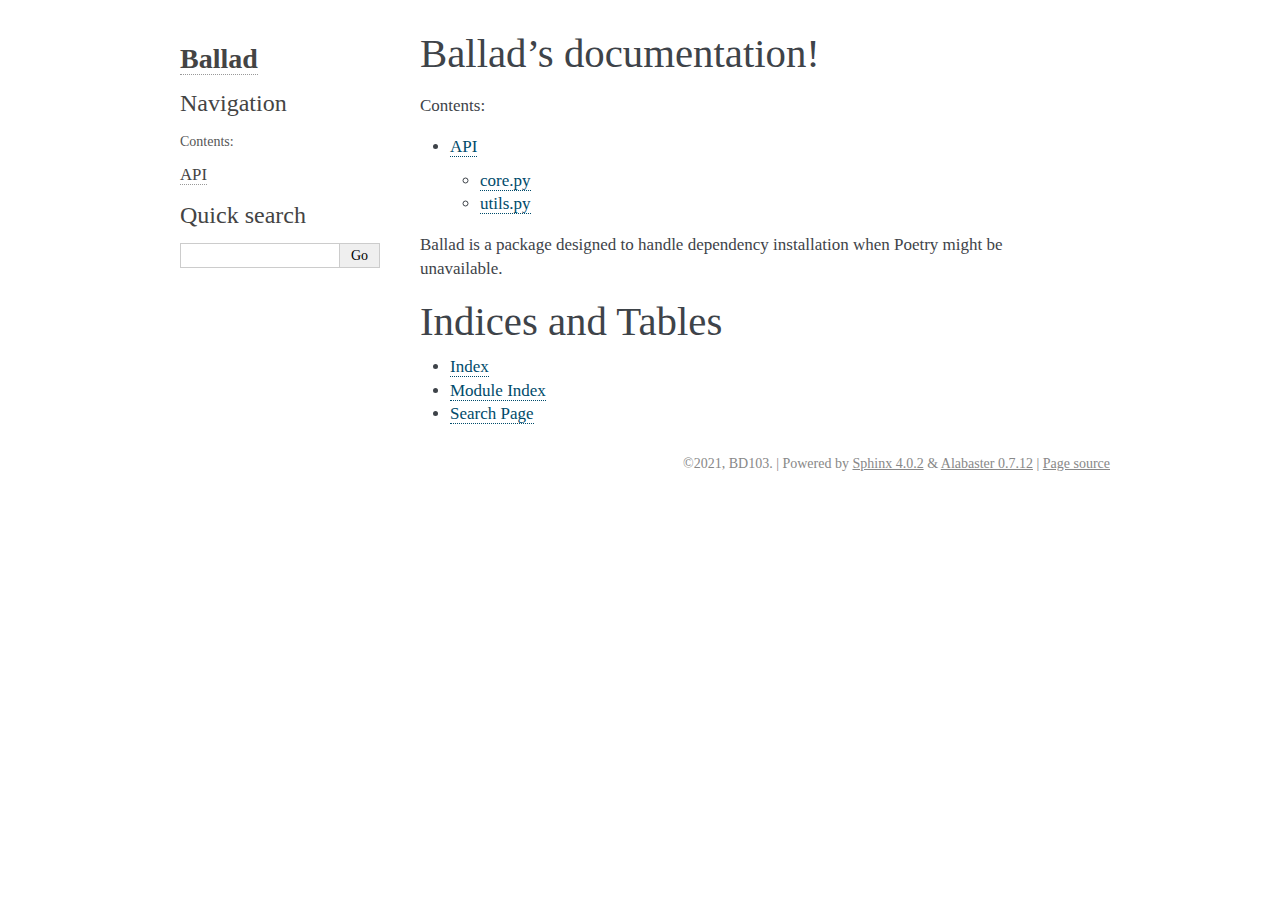
==== docs/index.html @ 0f52b88f "docs: add sphinx documentation" ====
<!DOCTYPE html>

<html>
  <head>
    <meta charset="utf-8" />
    <meta name="viewport" content="width=device-width, initial-scale=1.0" /><meta name="generator" content="Docutils 0.17.1: http://docutils.sourceforge.net/" />

    <title>Ballad’s documentation! &#8212; Ballad 2.0.0 documentation</title>
    <link rel="stylesheet" type="text/css" href="_static/pygments.css" />
    <link rel="stylesheet" type="text/css" href="_static/alabaster.css" />
    <script data-url_root="./" id="documentation_options" src="_static/documentation_options.js"></script>
    <script src="_static/jquery.js"></script>
    <script src="_static/underscore.js"></script>
    <script src="_static/doctools.js"></script>
    <link rel="canonical" href="https://bd103.thedev.id/Ballad/index.html" />
    <link rel="index" title="Index" href="genindex.html" />
    <link rel="search" title="Search" href="search.html" />
    <link rel="next" title="API" href="api.html" />
   
  <link rel="stylesheet" href="_static/custom.css" type="text/css" />
  
  
  <meta name="viewport" content="width=device-width, initial-scale=0.9, maximum-scale=0.9" />

  </head><body>
  

    <div class="document">
      <div class="documentwrapper">
        <div class="bodywrapper">
          

          <div class="body" role="main">
            
  <section id="ballad-s-documentation">
<h1>Ballad’s documentation!<a class="headerlink" href="#ballad-s-documentation" title="Permalink to this headline">#</a></h1>
<div class="toctree-wrapper compound">
<p class="caption"><span class="caption-text">Contents:</span></p>
<ul>
<li class="toctree-l1"><a class="reference internal" href="api.html">API</a><ul>
<li class="toctree-l2"><a class="reference internal" href="api.html#core-py">core.py</a></li>
<li class="toctree-l2"><a class="reference internal" href="api.html#utils-py">utils.py</a></li>
</ul>
</li>
</ul>
</div>
<p>Ballad is a package designed to handle dependency installation when Poetry might be unavailable.</p>
</section>
<section id="indices-and-tables">
<h1>Indices and Tables<a class="headerlink" href="#indices-and-tables" title="Permalink to this headline">#</a></h1>
<ul class="simple">
<li><p><a class="reference internal" href="genindex.html"><span class="std std-ref">Index</span></a></p></li>
<li><p><a class="reference internal" href="py-modindex.html"><span class="std std-ref">Module Index</span></a></p></li>
<li><p><a class="reference internal" href="search.html"><span class="std std-ref">Search Page</span></a></p></li>
</ul>
</section>


          </div>
          
        </div>
      </div>
      <div class="sphinxsidebar" role="navigation" aria-label="main navigation">
        <div class="sphinxsidebarwrapper">
<h1 class="logo"><a href="#">Ballad</a></h1>








<h3>Navigation</h3>
<p class="caption"><span class="caption-text">Contents:</span></p>
<ul>
<li class="toctree-l1"><a class="reference internal" href="api.html">API</a></li>
</ul>

<div class="relations">
<h3>Related Topics</h3>
<ul>
  <li><a href="#">Documentation overview</a><ul>
      <li>Next: <a href="api.html" title="next chapter">API</a></li>
  </ul></li>
</ul>
</div>
<div id="searchbox" style="display: none" role="search">
  <h3 id="searchlabel">Quick search</h3>
    <div class="searchformwrapper">
    <form class="search" action="search.html" method="get">
      <input type="text" name="q" aria-labelledby="searchlabel" />
      <input type="submit" value="Go" />
    </form>
    </div>
</div>
<script>$('#searchbox').show(0);</script>








        </div>
      </div>
      <div class="clearer"></div>
    </div>
    <div class="footer">
      &copy;2021, BD103.
      
      |
      Powered by <a href="http://sphinx-doc.org/">Sphinx 4.0.2</a>
      &amp; <a href="https://github.com/bitprophet/alabaster">Alabaster 0.7.12</a>
      
      |
      <a href="_sources/index.rst.txt"
          rel="nofollow">Page source</a>
    </div>

    

    
  </body>
</html>
---- docs/_static/pygments.css ----
pre { line-height: 125%; }
td.linenos .normal { color: inherit; background-color: transparent; padding-left: 5px; padding-right: 5px; }
span.linenos { color: inherit; background-color: transparent; padding-left: 5px; padding-right: 5px; }
td.linenos .special { color: #000000; background-color: #ffffc0; padding-left: 5px; padding-right: 5px; }
span.linenos.special { color: #000000; background-color: #ffffc0; padding-left: 5px; padding-right: 5px; }
.highlight .hll { background-color: #ffffcc }
.highlight { background: #f8f8f8; }
.highlight .c { color: #8f5902; font-style: italic } /* Comment */
.highlight .err { color: #a40000; border: 1px solid #ef2929 } /* Error */
.highlight .g { color: #000000 } /* Generic */
.highlight .k { color: #004461; font-weight: bold } /* Keyword */
.highlight .l { color: #000000 } /* Literal */
.highlight .n { color: #000000 } /* Name */
.highlight .o { color: #582800 } /* Operator */
.highlight .x { color: #000000 } /* Other */
.highlight .p { color: #000000; font-weight: bold } /* Punctuation */
.highlight .ch { color: #8f5902; font-style: italic } /* Comment.Hashbang */
.highlight .cm { color: #8f5902; font-style: italic } /* Comment.Multiline */
.highlight .cp { color: #8f5902 } /* Comment.Preproc */
.highlight .cpf { color: #8f5902; font-style: italic } /* Comment.PreprocFile */
.highlight .c1 { color: #8f5902; font-style: italic } /* Comment.Single */
.highlight .cs { color: #8f5902; font-style: italic } /* Comment.Special */
.highlight .gd { color: #a40000 } /* Generic.Deleted */
.highlight .ge { color: #000000; font-style: italic } /* Generic.Emph */
.highlight .gr { color: #ef2929 } /* Generic.Error */
.highlight .gh { color: #000080; font-weight: bold } /* Generic.Heading */
.highlight .gi { color: #00A000 } /* Generic.Inserted */
.highlight .go { color: #888888 } /* Generic.Output */
.highlight .gp { color: #745334 } /* Generic.Prompt */
.highlight .gs { color: #000000; font-weight: bold } /* Generic.Strong */
.highlight .gu { color: #800080; font-weight: bold } /* Generic.Subheading */
.highlight .gt { color: #a40000; font-weight: bold } /* Generic.Traceback */
.highlight .kc { color: #004461; font-weight: bold } /* Keyword.Constant */
.highlight .kd { color: #004461; font-weight: bold } /* Keyword.Declaration */
.highlight .kn { color: #004461; font-weight: bold } /* Keyword.Namespace */
.highlight .kp { color: #004461; font-weight: bold } /* Keyword.Pseudo */
.highlight .kr { color: #004461; font-weight: bold } /* Keyword.Reserved */
.highlight .kt { color: #004461; font-weight: bold } /* Keyword.Type */
.highlight .ld { color: #000000 } /* Literal.Date */
.highlight .m { color: #990000 } /* Literal.Number */
.highlight .s { color: #4e9a06 } /* Literal.String */
.highlight .na { color: #c4a000 } /* Name.Attribute */
.highlight .nb { color: #004461 } /* Name.Builtin */
.highlight .nc { color: #000000 } /* Name.Class */
.highlight .no { color: #000000 } /* Name.Constant */
.highlight .nd { color: #888888 } /* Name.Decorator */
.highlight .ni { color: #ce5c00 } /* Name.Entity */
.highlight .ne { color: #cc0000; font-weight: bold } /* Name.Exception */
.highlight .nf { color: #000000 } /* Name.Function */
.highlight .nl { color: #f57900 } /* Name.Label */
.highlight .nn { color: #000000 } /* Name.Namespace */
.highlight .nx { color: #000000 } /* Name.Other */
.highlight .py { color: #000000 } /* Name.Property */
.highlight .nt { color: #004461; font-weight: bold } /* Name.Tag */
.highlight .nv { color: #000000 } /* Name.Variable */
.highlight .ow { color: #004461; font-weight: bold } /* Operator.Word */
.highlight .w { color: #f8f8f8; text-decoration: underline } /* Text.Whitespace */
.highlight .mb { color: #990000 } /* Literal.Number.Bin */
.highlight .mf { color: #990000 } /* Literal.Number.Float */
.highlight .mh { color: #990000 } /* Literal.Number.Hex */
.highlight .mi { color: #990000 } /* Literal.Number.Integer */
.highlight .mo { color: #990000 } /* Literal.Number.Oct */
.highlight .sa { color: #4e9a06 } /* Literal.String.Affix */
.highlight .sb { color: #4e9a06 } /* Literal.String.Backtick */
.highlight .sc { color: #4e9a06 } /* Literal.String.Char */
.highlight .dl { color: #4e9a06 } /* Literal.String.Delimiter */
.highlight .sd { color: #8f5902; font-style: italic } /* Literal.String.Doc */
.highlight .s2 { color: #4e9a06 } /* Literal.String.Double */
.highlight .se { color: #4e9a06 } /* Literal.String.Escape */
.highlight .sh { color: #4e9a06 } /* Literal.String.Heredoc */
.highlight .si { color: #4e9a06 } /* Literal.String.Interpol */
.highlight .sx { color: #4e9a06 } /* Literal.String.Other */
.highlight .sr { color: #4e9a06 } /* Literal.String.Regex */
.highlight .s1 { color: #4e9a06 } /* Literal.String.Single */
.highlight .ss { color: #4e9a06 } /* Literal.String.Symbol */
.highlight .bp { color: #3465a4 } /* Name.Builtin.Pseudo */
.highlight .fm { color: #000000 } /* Name.Function.Magic */
.highlight .vc { color: #000000 } /* Name.Variable.Class */
.highlight .vg { color: #000000 } /* Name.Variable.Global */
.highlight .vi { color: #000000 } /* Name.Variable.Instance */
.highlight .vm { color: #000000 } /* Name.Variable.Magic */
.highlight .il { color: #990000 } /* Literal.Number.Integer.Long */
---- docs/_static/alabaster.css ----
@import url("basic.css");

/* -- page layout ----------------------------------------------------------- */

body {
    font-family: Georgia, serif;
    font-size: 17px;
    background-color: #fff;
    color: #000;
    margin: 0;
    padding: 0;
}


div.document {
    width: 940px;
    margin: 30px auto 0 auto;
}

div.documentwrapper {
    float: left;
    width: 100%;
}

div.bodywrapper {
    margin: 0 0 0 220px;
}

div.sphinxsidebar {
    width: 220px;
    font-size: 14px;
    line-height: 1.5;
}

hr {
    border: 1px solid #B1B4B6;
}

div.body {
    background-color: #fff;
    color: #3E4349;
    padding: 0 30px 0 30px;
}

div.body > .section {
    text-align: left;
}

div.footer {
    width: 940px;
    margin: 20px auto 30px auto;
    font-size: 14px;
    color: #888;
    text-align: right;
}

div.footer a {
    color: #888;
}

p.caption {
    font-family: inherit;
    font-size: inherit;
}


div.relations {
    display: none;
}


div.sphinxsidebar a {
    color: #444;
    text-decoration: none;
    border-bottom: 1px dotted #999;
}

div.sphinxsidebar a:hover {
    border-bottom: 1px solid #999;
}

div.sphinxsidebarwrapper {
    padding: 18px 10px;
}

div.sphinxsidebarwrapper p.logo {
    padding: 0;
    margin: -10px 0 0 0px;
    text-align: center;
}

div.sphinxsidebarwrapper h1.logo {
    margin-top: -10px;
    text-align: center;
    margin-bottom: 5px;
    text-align: left;
}

div.sphinxsidebarwrapper h1.logo-name {
    margin-top: 0px;
}

div.sphinxsidebarwrapper p.blurb {
    margin-top: 0;
    font-style: normal;
}

div.sphinxsidebar h3,
div.sphinxsidebar h4 {
    font-family: Georgia, serif;
    color: #444;
    font-size: 24px;
    font-weight: normal;
    margin: 0 0 5px 0;
    padding: 0;
}

div.sphinxsidebar h4 {
    font-size: 20px;
}

div.sphinxsidebar h3 a {
    color: #444;
}

div.sphinxsidebar p.logo a,
div.sphinxsidebar h3 a,
div.sphinxsidebar p.logo a:hover,
div.sphinxsidebar h3 a:hover {
    border: none;
}

div.sphinxsidebar p {
    color: #555;
    margin: 10px 0;
}

div.sphinxsidebar ul {
    margin: 10px 0;
    padding: 0;
    color: #000;
}

div.sphinxsidebar ul li.toctree-l1 > a {
    font-size: 120%;
}

div.sphinxsidebar ul li.toctree-l2 > a {
    font-size: 110%;
}

div.sphinxsidebar input {
    border: 1px solid #CCC;
    font-family: Georgia, serif;
    font-size: 1em;
}

div.sphinxsidebar hr {
    border: none;
    height: 1px;
    color: #AAA;
    background: #AAA;

    text-align: left;
    margin-left: 0;
    width: 50%;
}

div.sphinxsidebar .badge {
    border-bottom: none;
}

div.sphinxsidebar .badge:hover {
    border-bottom: none;
}

/* To address an issue with donation coming after search */
div.sphinxsidebar h3.donation {
    margin-top: 10px;
}

/* -- body styles ----------------------------------------------------------- */

a {
    color: #004B6B;
    text-decoration: underline;
}

a:hover {
    color: #6D4100;
    text-decoration: underline;
}

div.body h1,
div.body h2,
div.body h3,
div.body h4,
div.body h5,
div.body h6 {
    font-family: Georgia, serif;
    font-weight: normal;
    margin: 30px 0px 10px 0px;
    padding: 0;
}

div.body h1 { margin-top: 0; padding-top: 0; font-size: 240%; }
div.body h2 { font-size: 180%; }
div.body h3 { font-size: 150%; }
div.body h4 { font-size: 130%; }
div.body h5 { font-size: 100%; }
div.body h6 { font-size: 100%; }

a.headerlink {
    color: #DDD;
    padding: 0 4px;
    text-decoration: none;
}

a.headerlink:hover {
    color: #444;
    background: #EAEAEA;
}

div.body p, div.body dd, div.body li {
    line-height: 1.4em;
}

div.admonition {
    margin: 20px 0px;
    padding: 10px 30px;
    background-color: #EEE;
    border: 1px solid #CCC;
}

div.admonition tt.xref, div.admonition code.xref, div.admonition a tt {
    background-color: #FBFBFB;
    border-bottom: 1px solid #fafafa;
}

div.admonition p.admonition-title {
    font-family: Georgia, serif;
    font-weight: normal;
    font-size: 24px;
    margin: 0 0 10px 0;
    padding: 0;
    line-height: 1;
}

div.admonition p.last {
    margin-bottom: 0;
}

div.highlight {
    background-color: #fff;
}

dt:target, .highlight {
    background: #FAF3E8;
}

div.warning {
    background-color: #FCC;
    border: 1px solid #FAA;
}

div.danger {
    background-color: #FCC;
    border: 1px solid #FAA;
    -moz-box-shadow: 2px 2px 4px #D52C2C;
    -webkit-box-shadow: 2px 2px 4px #D52C2C;
    box-shadow: 2px 2px 4px #D52C2C;
}

div.error {
    background-color: #FCC;
    border: 1px solid #FAA;
    -moz-box-shadow: 2px 2px 4px #D52C2C;
    -webkit-box-shadow: 2px 2px 4px #D52C2C;
    box-shadow: 2px 2px 4px #D52C2C;
}

div.caution {
    background-color: #FCC;
    border: 1px solid #FAA;
}

div.attention {
    background-color: #FCC;
    border: 1px solid #FAA;
}

div.important {
    background-color: #EEE;
    border: 1px solid #CCC;
}

div.note {
    background-color: #EEE;
    border: 1px solid #CCC;
}

div.tip {
    background-color: #EEE;
    border: 1px solid #CCC;
}

div.hint {
    background-color: #EEE;
    border: 1px solid #CCC;
}

div.seealso {
    background-color: #EEE;
    border: 1px solid #CCC;
}

div.topic {
    background-color: #EEE;
}

p.admonition-title {
    display: inline;
}

p.admonition-title:after {
    content: ":";
}

pre, tt, code {
    font-family: 'Consolas', 'Menlo', 'DejaVu Sans Mono', 'Bitstream Vera Sans Mono', monospace;
    font-size: 0.9em;
}

.hll {
    background-color: #FFC;
    margin: 0 -12px;
    padding: 0 12px;
    display: block;
}

img.screenshot {
}

tt.descname, tt.descclassname, code.descname, code.descclassname {
    font-size: 0.95em;
}

tt.descname, code.descname {
    padding-right: 0.08em;
}

img.screenshot {
    -moz-box-shadow: 2px 2px 4px #EEE;
    -webkit-box-shadow: 2px 2px 4px #EEE;
    box-shadow: 2px 2px 4px #EEE;
}

table.docutils {
    border: 1px solid #888;
    -moz-box-shadow: 2px 2px 4px #EEE;
    -webkit-box-shadow: 2px 2px 4px #EEE;
    box-shadow: 2px 2px 4px #EEE;
}

table.docutils td, table.docutils th {
    border: 1px solid #888;
    padding: 0.25em 0.7em;
}

table.field-list, table.footnote {
    border: none;
    -moz-box-shadow: none;
    -webkit-box-shadow: none;
    box-shadow: none;
}

table.footnote {
    margin: 15px 0;
    width: 100%;
    border: 1px solid #EEE;
    background: #FDFDFD;
    font-size: 0.9em;
}

table.footnote + table.footnote {
    margin-top: -15px;
    border-top: none;
}

table.field-list th {
    padding: 0 0.8em 0 0;
}

table.field-list td {
    padding: 0;
}

table.field-list p {
    margin-bottom: 0.8em;
}

/* Cloned from
 * https://github.com/sphinx-doc/sphinx/commit/ef60dbfce09286b20b7385333d63a60321784e68
 */
.field-name {
    -moz-hyphens: manual;
    -ms-hyphens: manual;
    -webkit-hyphens: manual;
    hyphens: manual;
}

table.footnote td.label {
    width: .1px;
    padding: 0.3em 0 0.3em 0.5em;
}

table.footnote td {
    padding: 0.3em 0.5em;
}

dl {
    margin: 0;
    padding: 0;
}

dl dd {
    margin-left: 30px;
}

blockquote {
    margin: 0 0 0 30px;
    padding: 0;
}

ul, ol {
    /* Matches the 30px from the narrow-screen "li > ul" selector below */
    margin: 10px 0 10px 30px;
    padding: 0;
}

pre {
    background: #EEE;
    padding: 7px 30px;
    margin: 15px 0px;
    line-height: 1.3em;
}

div.viewcode-block:target {
    background: #ffd;
}

dl pre, blockquote pre, li pre {
    margin-left: 0;
    padding-left: 30px;
}

tt, code {
    background-color: #ecf0f3;
    color: #222;
    /* padding: 1px 2px; */
}

tt.xref, code.xref, a tt {
    background-color: #FBFBFB;
    border-bottom: 1px solid #fff;
}

a.reference {
    text-decoration: none;
    border-bottom: 1px dotted #004B6B;
}

/* Don't put an underline on images */
a.image-reference, a.image-reference:hover {
    border-bottom: none;
}

a.reference:hover {
    border-bottom: 1px solid #6D4100;
}

a.footnote-reference {
    text-decoration: none;
    font-size: 0.7em;
    vertical-align: top;
    border-bottom: 1px dotted #004B6B;
}

a.footnote-reference:hover {
    border-bottom: 1px solid #6D4100;
}

a:hover tt, a:hover code {
    background: #EEE;
}


@media screen and (max-width: 870px) {

    div.sphinxsidebar {
    	display: none;
    }

    div.document {
       width: 100%;

    }

    div.documentwrapper {
    	margin-left: 0;
    	margin-top: 0;
    	margin-right: 0;
    	margin-bottom: 0;
    }

    div.bodywrapper {
    	margin-top: 0;
    	margin-right: 0;
    	margin-bottom: 0;
    	margin-left: 0;
    }

    ul {
    	margin-left: 0;
    }

	li > ul {
        /* Matches the 30px from the "ul, ol" selector above */
		margin-left: 30px;
	}

    .document {
    	width: auto;
    }

    .footer {
    	width: auto;
    }

    .bodywrapper {
    	margin: 0;
    }

    .footer {
    	width: auto;
    }

    .github {
        display: none;
    }



}



@media screen and (max-width: 875px) {

    body {
        margin: 0;
        padding: 20px 30px;
    }

    div.documentwrapper {
        float: none;
        background: #fff;
    }

    div.sphinxsidebar {
        display: block;
        float: none;
        width: 102.5%;
        margin: 50px -30px -20px -30px;
        padding: 10px 20px;
        background: #333;
        color: #FFF;
    }

    div.sphinxsidebar h3, div.sphinxsidebar h4, div.sphinxsidebar p,
    div.sphinxsidebar h3 a {
        color: #fff;
    }

    div.sphinxsidebar a {
        color: #AAA;
    }

    div.sphinxsidebar p.logo {
        display: none;
    }

    div.document {
        width: 100%;
        margin: 0;
    }

    div.footer {
        display: none;
    }

    div.bodywrapper {
        margin: 0;
    }

    div.body {
        min-height: 0;
        padding: 0;
    }

    .rtd_doc_footer {
        display: none;
    }

    .document {
        width: auto;
    }

    .footer {
        width: auto;
    }

    .footer {
        width: auto;
    }

    .github {
        display: none;
    }
}


/* misc. */

.revsys-inline {
    display: none!important;
}

/* Make nested-list/multi-paragraph items look better in Releases changelog
 * pages. Without this, docutils' magical list fuckery causes inconsistent
 * formatting between different release sub-lists.
 */
div#changelog > div.section > ul > li > p:only-child {
    margin-bottom: 0;
}

/* Hide fugly table cell borders in ..bibliography:: directive output */
table.docutils.citation, table.docutils.citation td, table.docutils.citation th {
  border: none;
  /* Below needed in some edge cases; if not applied, bottom shadows appear */
  -moz-box-shadow: none;
  -webkit-box-shadow: none;
  box-shadow: none;
}


/* relbar */

.related {
    line-height: 30px;
    width: 100%;
    font-size: 0.9rem;
}

.related.top {
    border-bottom: 1px solid #EEE;
    margin-bottom: 20px;
}

.related.bottom {
    border-top: 1px solid #EEE;
}

.related ul {
    padding: 0;
    margin: 0;
    list-style: none;
}

.related li {
    display: inline;
}

nav#rellinks {
    float: right;
}

nav#rellinks li+li:before {
    content: "|";
}

nav#breadcrumbs li+li:before {
    content: "\00BB";
}

/* Hide certain items when printing */
@media print {
    div.related {
        display: none;
    }
}
---- docs/_static/custom.css ----
/* This file intentionally left blank. */
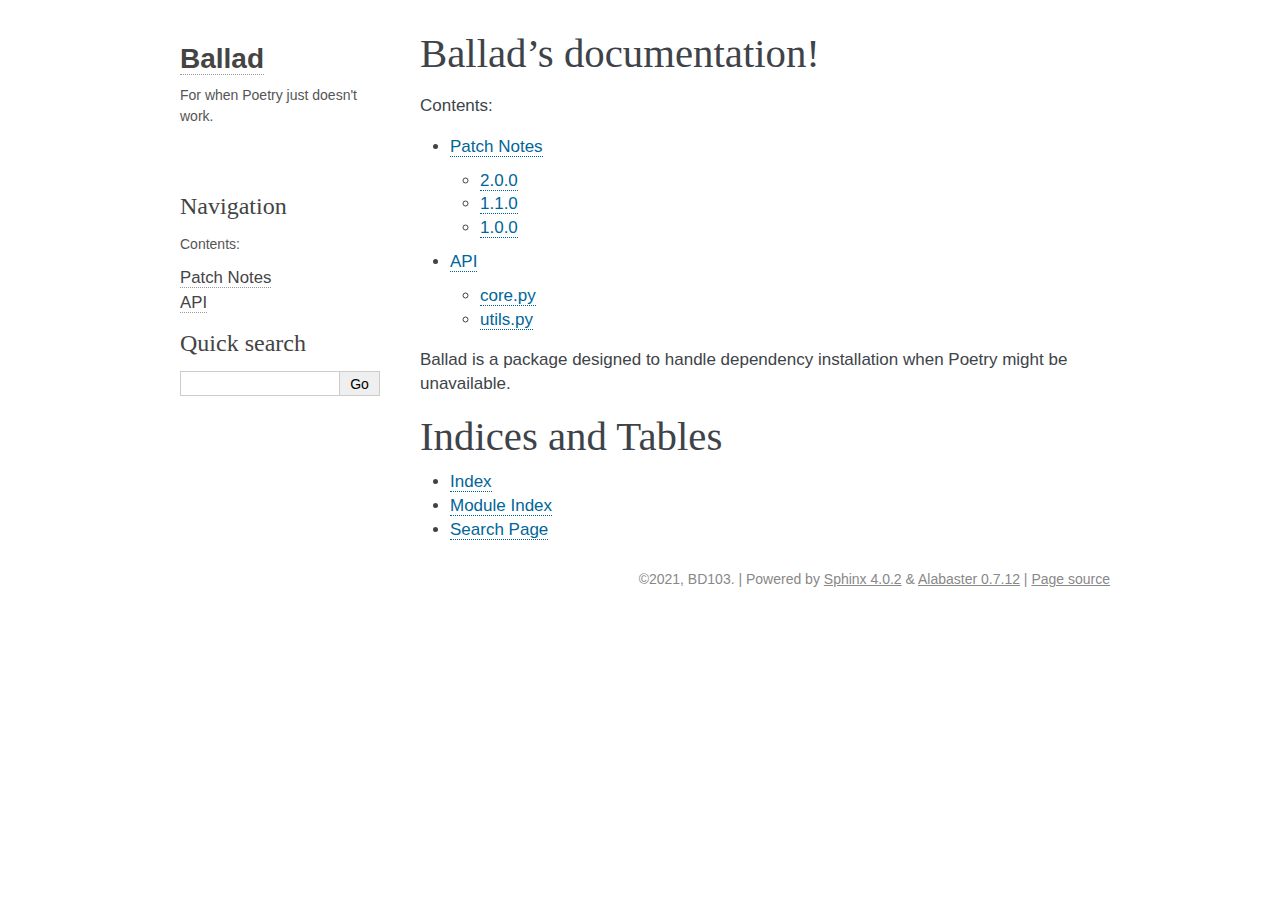
==== commit 6e5bb9ff: "feat: patch notes and custom alabaster theme" ====
--- a/docs/index.html
+++ b/docs/index.html
@@ -16,7 +16,7 @@
     <link rel="canonical" href="https://bd103.thedev.id/Ballad/index.html" />
     <link rel="index" title="Index" href="genindex.html" />
     <link rel="search" title="Search" href="search.html" />
-    <link rel="next" title="API" href="api.html" />
+    <link rel="next" title="Patch Notes" href="patch-notes.html" />
    
   <link rel="stylesheet" href="_static/custom.css" type="text/css" />
   
@@ -38,6 +38,12 @@
 <div class="toctree-wrapper compound">
 <p class="caption"><span class="caption-text">Contents:</span></p>
 <ul>
+<li class="toctree-l1"><a class="reference internal" href="patch-notes.html">Patch Notes</a><ul>
+<li class="toctree-l2"><a class="reference internal" href="patch-notes.html#id2">2.0.0</a></li>
+<li class="toctree-l2"><a class="reference internal" href="patch-notes.html#id6">1.1.0</a></li>
+<li class="toctree-l2"><a class="reference internal" href="patch-notes.html#id8">1.0.0</a></li>
+</ul>
+</li>
 <li class="toctree-l1"><a class="reference internal" href="api.html">API</a><ul>
 <li class="toctree-l2"><a class="reference internal" href="api.html#core-py">core.py</a></li>
 <li class="toctree-l2"><a class="reference internal" href="api.html#utils-py">utils.py</a></li>
@@ -67,6 +73,15 @@
 
 
 
+<p class="blurb">For when Poetry just doesn't work.</p>
+
+
+
+
+<p>
+<iframe src="https://ghbtns.com/github-btn.html?user=BD103&repo=Ballad&type=watch&count=true&size=large&v=2"
+  allowtransparency="true" frameborder="0" scrolling="0" width="200px" height="35px"></iframe>
+</p>
 
 
 
@@ -75,6 +90,7 @@
 <h3>Navigation</h3>
 <p class="caption"><span class="caption-text">Contents:</span></p>
 <ul>
+<li class="toctree-l1"><a class="reference internal" href="patch-notes.html">Patch Notes</a></li>
 <li class="toctree-l1"><a class="reference internal" href="api.html">API</a></li>
 </ul>
 
@@ -82,7 +98,7 @@
 <h3>Related Topics</h3>
 <ul>
   <li><a href="#">Documentation overview</a><ul>
-      <li>Next: <a href="api.html" title="next chapter">API</a></li>
+      <li>Next: <a href="patch-notes.html" title="next chapter">Patch Notes</a></li>
   </ul></li>
 </ul>
 </div>
--- a/docs/_static/pygments.css
+++ b/docs/_static/pygments.css
@@ -4,79 +4,71 @@
 td.linenos .special { color: #000000; background-color: #ffffc0; padding-left: 5px; padding-right: 5px; }
 span.linenos.special { color: #000000; background-color: #ffffc0; padding-left: 5px; padding-right: 5px; }
 .highlight .hll { background-color: #ffffcc }
-.highlight { background: #f8f8f8; }
-.highlight .c { color: #8f5902; font-style: italic } /* Comment */
-.highlight .err { color: #a40000; border: 1px solid #ef2929 } /* Error */
-.highlight .g { color: #000000 } /* Generic */
-.highlight .k { color: #004461; font-weight: bold } /* Keyword */
-.highlight .l { color: #000000 } /* Literal */
-.highlight .n { color: #000000 } /* Name */
-.highlight .o { color: #582800 } /* Operator */
-.highlight .x { color: #000000 } /* Other */
-.highlight .p { color: #000000; font-weight: bold } /* Punctuation */
-.highlight .ch { color: #8f5902; font-style: italic } /* Comment.Hashbang */
-.highlight .cm { color: #8f5902; font-style: italic } /* Comment.Multiline */
-.highlight .cp { color: #8f5902 } /* Comment.Preproc */
-.highlight .cpf { color: #8f5902; font-style: italic } /* Comment.PreprocFile */
-.highlight .c1 { color: #8f5902; font-style: italic } /* Comment.Single */
-.highlight .cs { color: #8f5902; font-style: italic } /* Comment.Special */
-.highlight .gd { color: #a40000 } /* Generic.Deleted */
-.highlight .ge { color: #000000; font-style: italic } /* Generic.Emph */
-.highlight .gr { color: #ef2929 } /* Generic.Error */
-.highlight .gh { color: #000080; font-weight: bold } /* Generic.Heading */
-.highlight .gi { color: #00A000 } /* Generic.Inserted */
-.highlight .go { color: #888888 } /* Generic.Output */
-.highlight .gp { color: #745334 } /* Generic.Prompt */
-.highlight .gs { color: #000000; font-weight: bold } /* Generic.Strong */
-.highlight .gu { color: #800080; font-weight: bold } /* Generic.Subheading */
-.highlight .gt { color: #a40000; font-weight: bold } /* Generic.Traceback */
-.highlight .kc { color: #004461; font-weight: bold } /* Keyword.Constant */
-.highlight .kd { color: #004461; font-weight: bold } /* Keyword.Declaration */
-.highlight .kn { color: #004461; font-weight: bold } /* Keyword.Namespace */
-.highlight .kp { color: #004461; font-weight: bold } /* Keyword.Pseudo */
-.highlight .kr { color: #004461; font-weight: bold } /* Keyword.Reserved */
-.highlight .kt { color: #004461; font-weight: bold } /* Keyword.Type */
-.highlight .ld { color: #000000 } /* Literal.Date */
-.highlight .m { color: #990000 } /* Literal.Number */
-.highlight .s { color: #4e9a06 } /* Literal.String */
-.highlight .na { color: #c4a000 } /* Name.Attribute */
-.highlight .nb { color: #004461 } /* Name.Builtin */
-.highlight .nc { color: #000000 } /* Name.Class */
-.highlight .no { color: #000000 } /* Name.Constant */
-.highlight .nd { color: #888888 } /* Name.Decorator */
-.highlight .ni { color: #ce5c00 } /* Name.Entity */
-.highlight .ne { color: #cc0000; font-weight: bold } /* Name.Exception */
-.highlight .nf { color: #000000 } /* Name.Function */
-.highlight .nl { color: #f57900 } /* Name.Label */
-.highlight .nn { color: #000000 } /* Name.Namespace */
-.highlight .nx { color: #000000 } /* Name.Other */
-.highlight .py { color: #000000 } /* Name.Property */
-.highlight .nt { color: #004461; font-weight: bold } /* Name.Tag */
-.highlight .nv { color: #000000 } /* Name.Variable */
-.highlight .ow { color: #004461; font-weight: bold } /* Operator.Word */
-.highlight .w { color: #f8f8f8; text-decoration: underline } /* Text.Whitespace */
-.highlight .mb { color: #990000 } /* Literal.Number.Bin */
-.highlight .mf { color: #990000 } /* Literal.Number.Float */
-.highlight .mh { color: #990000 } /* Literal.Number.Hex */
-.highlight .mi { color: #990000 } /* Literal.Number.Integer */
-.highlight .mo { color: #990000 } /* Literal.Number.Oct */
-.highlight .sa { color: #4e9a06 } /* Literal.String.Affix */
-.highlight .sb { color: #4e9a06 } /* Literal.String.Backtick */
-.highlight .sc { color: #4e9a06 } /* Literal.String.Char */
-.highlight .dl { color: #4e9a06 } /* Literal.String.Delimiter */
-.highlight .sd { color: #8f5902; font-style: italic } /* Literal.String.Doc */
-.highlight .s2 { color: #4e9a06 } /* Literal.String.Double */
-.highlight .se { color: #4e9a06 } /* Literal.String.Escape */
-.highlight .sh { color: #4e9a06 } /* Literal.String.Heredoc */
-.highlight .si { color: #4e9a06 } /* Literal.String.Interpol */
-.highlight .sx { color: #4e9a06 } /* Literal.String.Other */
-.highlight .sr { color: #4e9a06 } /* Literal.String.Regex */
-.highlight .s1 { color: #4e9a06 } /* Literal.String.Single */
-.highlight .ss { color: #4e9a06 } /* Literal.String.Symbol */
-.highlight .bp { color: #3465a4 } /* Name.Builtin.Pseudo */
-.highlight .fm { color: #000000 } /* Name.Function.Magic */
-.highlight .vc { color: #000000 } /* Name.Variable.Class */
-.highlight .vg { color: #000000 } /* Name.Variable.Global */
-.highlight .vi { color: #000000 } /* Name.Variable.Instance */
-.highlight .vm { color: #000000 } /* Name.Variable.Magic */
-.highlight .il { color: #990000 } /* Literal.Number.Integer.Long */+.highlight { background: #f0f3f3; }
+.highlight .c { color: #0099FF; font-style: italic } /* Comment */
+.highlight .err { color: #AA0000; background-color: #FFAAAA } /* Error */
+.highlight .k { color: #006699; font-weight: bold } /* Keyword */
+.highlight .o { color: #555555 } /* Operator */
+.highlight .ch { color: #0099FF; font-style: italic } /* Comment.Hashbang */
+.highlight .cm { color: #0099FF; font-style: italic } /* Comment.Multiline */
+.highlight .cp { color: #009999 } /* Comment.Preproc */
+.highlight .cpf { color: #0099FF; font-style: italic } /* Comment.PreprocFile */
+.highlight .c1 { color: #0099FF; font-style: italic } /* Comment.Single */
+.highlight .cs { color: #0099FF; font-weight: bold; font-style: italic } /* Comment.Special */
+.highlight .gd { background-color: #FFCCCC; border: 1px solid #CC0000 } /* Generic.Deleted */
+.highlight .ge { font-style: italic } /* Generic.Emph */
+.highlight .gr { color: #FF0000 } /* Generic.Error */
+.highlight .gh { color: #003300; font-weight: bold } /* Generic.Heading */
+.highlight .gi { background-color: #CCFFCC; border: 1px solid #00CC00 } /* Generic.Inserted */
+.highlight .go { color: #AAAAAA } /* Generic.Output */
+.highlight .gp { color: #000099; font-weight: bold } /* Generic.Prompt */
+.highlight .gs { font-weight: bold } /* Generic.Strong */
+.highlight .gu { color: #003300; font-weight: bold } /* Generic.Subheading */
+.highlight .gt { color: #99CC66 } /* Generic.Traceback */
+.highlight .kc { color: #006699; font-weight: bold } /* Keyword.Constant */
+.highlight .kd { color: #006699; font-weight: bold } /* Keyword.Declaration */
+.highlight .kn { color: #006699; font-weight: bold } /* Keyword.Namespace */
+.highlight .kp { color: #006699 } /* Keyword.Pseudo */
+.highlight .kr { color: #006699; font-weight: bold } /* Keyword.Reserved */
+.highlight .kt { color: #007788; font-weight: bold } /* Keyword.Type */
+.highlight .m { color: #FF6600 } /* Literal.Number */
+.highlight .s { color: #CC3300 } /* Literal.String */
+.highlight .na { color: #330099 } /* Name.Attribute */
+.highlight .nb { color: #336666 } /* Name.Builtin */
+.highlight .nc { color: #00AA88; font-weight: bold } /* Name.Class */
+.highlight .no { color: #336600 } /* Name.Constant */
+.highlight .nd { color: #9999FF } /* Name.Decorator */
+.highlight .ni { color: #999999; font-weight: bold } /* Name.Entity */
+.highlight .ne { color: #CC0000; font-weight: bold } /* Name.Exception */
+.highlight .nf { color: #CC00FF } /* Name.Function */
+.highlight .nl { color: #9999FF } /* Name.Label */
+.highlight .nn { color: #00CCFF; font-weight: bold } /* Name.Namespace */
+.highlight .nt { color: #330099; font-weight: bold } /* Name.Tag */
+.highlight .nv { color: #003333 } /* Name.Variable */
+.highlight .ow { color: #000000; font-weight: bold } /* Operator.Word */
+.highlight .w { color: #bbbbbb } /* Text.Whitespace */
+.highlight .mb { color: #FF6600 } /* Literal.Number.Bin */
+.highlight .mf { color: #FF6600 } /* Literal.Number.Float */
+.highlight .mh { color: #FF6600 } /* Literal.Number.Hex */
+.highlight .mi { color: #FF6600 } /* Literal.Number.Integer */
+.highlight .mo { color: #FF6600 } /* Literal.Number.Oct */
+.highlight .sa { color: #CC3300 } /* Literal.String.Affix */
+.highlight .sb { color: #CC3300 } /* Literal.String.Backtick */
+.highlight .sc { color: #CC3300 } /* Literal.String.Char */
+.highlight .dl { color: #CC3300 } /* Literal.String.Delimiter */
+.highlight .sd { color: #CC3300; font-style: italic } /* Literal.String.Doc */
+.highlight .s2 { color: #CC3300 } /* Literal.String.Double */
+.highlight .se { color: #CC3300; font-weight: bold } /* Literal.String.Escape */
+.highlight .sh { color: #CC3300 } /* Literal.String.Heredoc */
+.highlight .si { color: #AA0000 } /* Literal.String.Interpol */
+.highlight .sx { color: #CC3300 } /* Literal.String.Other */
+.highlight .sr { color: #33AAAA } /* Literal.String.Regex */
+.highlight .s1 { color: #CC3300 } /* Literal.String.Single */
+.highlight .ss { color: #FFCC33 } /* Literal.String.Symbol */
+.highlight .bp { color: #336666 } /* Name.Builtin.Pseudo */
+.highlight .fm { color: #CC00FF } /* Name.Function.Magic */
+.highlight .vc { color: #003333 } /* Name.Variable.Class */
+.highlight .vg { color: #003333 } /* Name.Variable.Global */
+.highlight .vi { color: #003333 } /* Name.Variable.Instance */
+.highlight .vm { color: #003333 } /* Name.Variable.Magic */
+.highlight .il { color: #FF6600 } /* Literal.Number.Integer.Long */--- a/docs/_static/alabaster.css
+++ b/docs/_static/alabaster.css
@@ -3,7 +3,7 @@
 /* -- page layout ----------------------------------------------------------- */
 
 body {
-    font-family: Georgia, serif;
+    font-family: "Helvetica", "Arial", sans-serif;
     font-size: 17px;
     background-color: #fff;
     color: #000;
@@ -107,7 +107,7 @@
 
 div.sphinxsidebar h3,
 div.sphinxsidebar h4 {
-    font-family: Georgia, serif;
+    font-family: "Georgia", serif;
     color: #444;
     font-size: 24px;
     font-weight: normal;
@@ -151,7 +151,7 @@
 
 div.sphinxsidebar input {
     border: 1px solid #CCC;
-    font-family: Georgia, serif;
+    font-family: "Helvetica", "Arial", sans-serif;
     font-size: 1em;
 }
 
@@ -182,12 +182,12 @@
 /* -- body styles ----------------------------------------------------------- */
 
 a {
-    color: #004B6B;
+    color: #006699;
     text-decoration: underline;
 }
 
 a:hover {
-    color: #6D4100;
+    color: #0099FF;
     text-decoration: underline;
 }
 
@@ -197,7 +197,7 @@
 div.body h4,
 div.body h5,
 div.body h6 {
-    font-family: Georgia, serif;
+    font-family: "Georgia", serif;
     font-weight: normal;
     margin: 30px 0px 10px 0px;
     padding: 0;
@@ -211,14 +211,14 @@
 div.body h6 { font-size: 100%; }
 
 a.headerlink {
-    color: #DDD;
+    color: #00AA88;
     padding: 0 4px;
     text-decoration: none;
 }
 
 a.headerlink:hover {
-    color: #444;
-    background: #EAEAEA;
+    color: #336666;
+    background: transparent;
 }
 
 div.body p, div.body dd, div.body li {
@@ -238,7 +238,7 @@
 }
 
 div.admonition p.admonition-title {
-    font-family: Georgia, serif;
+    font-family: "Georgia", serif;
     font-weight: normal;
     font-size: 24px;
     margin: 0 0 10px 0;
@@ -467,7 +467,7 @@
 
 a.reference {
     text-decoration: none;
-    border-bottom: 1px dotted #004B6B;
+    border-bottom: 1px dotted #006699;
 }
 
 /* Don't put an underline on images */
@@ -476,18 +476,18 @@
 }
 
 a.reference:hover {
-    border-bottom: 1px solid #6D4100;
+    border-bottom: 1px solid #0099FF;
 }
 
 a.footnote-reference {
     text-decoration: none;
     font-size: 0.7em;
     vertical-align: top;
-    border-bottom: 1px dotted #004B6B;
+    border-bottom: 1px dotted #006699;
 }
 
 a.footnote-reference:hover {
-    border-bottom: 1px solid #6D4100;
+    border-bottom: 1px solid #0099FF;
 }
 
 a:hover tt, a:hover code {
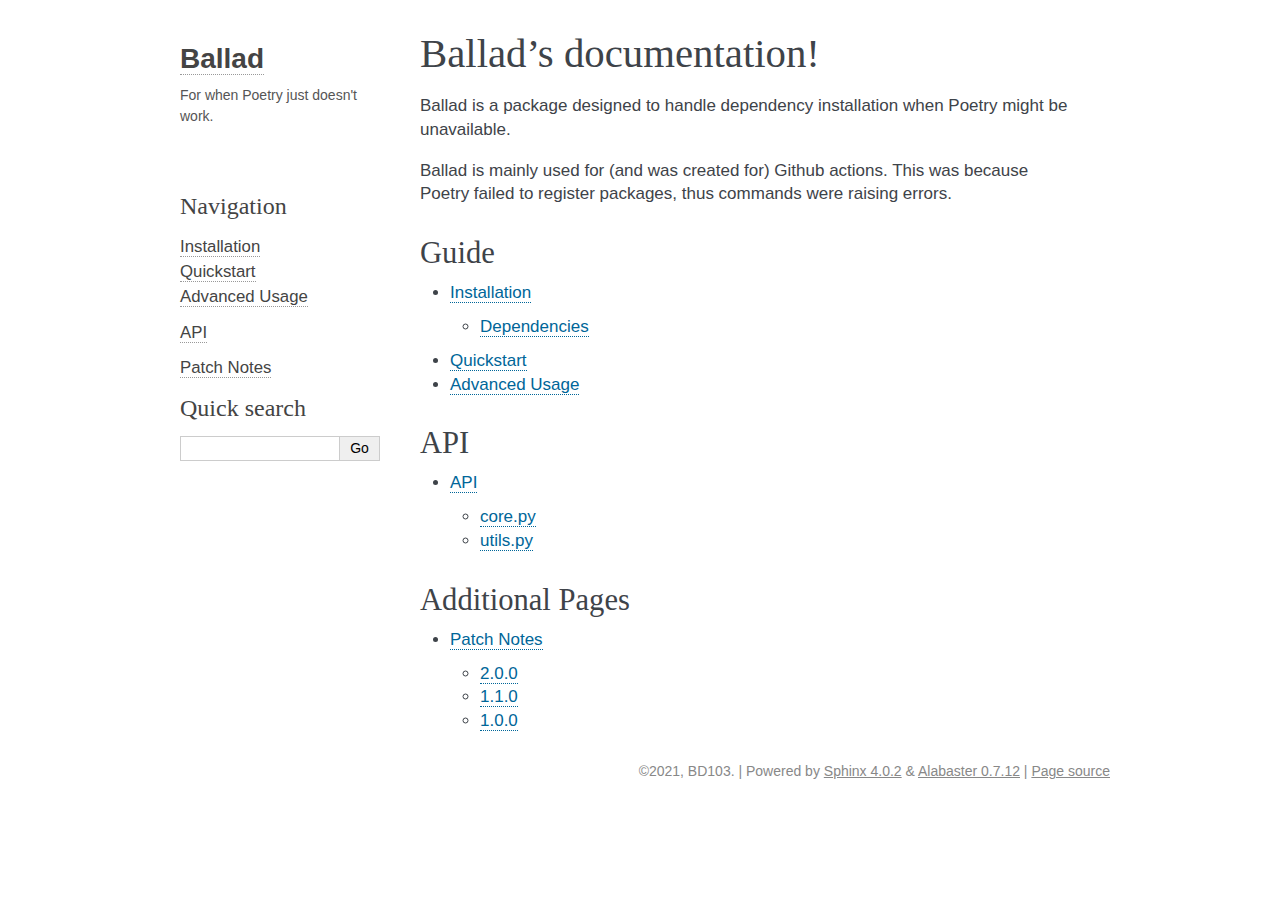
==== commit d81a63ac: "2.0.0 (#2)" ====
--- a/docs/index.html
+++ b/docs/index.html
@@ -16,7 +16,7 @@
     <link rel="canonical" href="https://bd103.thedev.id/Ballad/index.html" />
     <link rel="index" title="Index" href="genindex.html" />
     <link rel="search" title="Search" href="search.html" />
-    <link rel="next" title="Patch Notes" href="patch-notes.html" />
+    <link rel="next" title="Installation" href="installation.html" />
    
   <link rel="stylesheet" href="_static/custom.css" type="text/css" />
   
@@ -35,8 +35,36 @@
             
   <section id="ballad-s-documentation">
 <h1>Ballad’s documentation!<a class="headerlink" href="#ballad-s-documentation" title="Permalink to this headline">#</a></h1>
+<p>Ballad is a package designed to handle dependency installation when Poetry might be unavailable.</p>
+<p>Ballad is mainly used for (and was created for) Github actions. This was because Poetry failed to register packages, thus commands were raising errors.</p>
+<section id="guide">
+<h2>Guide<a class="headerlink" href="#guide" title="Permalink to this headline">#</a></h2>
 <div class="toctree-wrapper compound">
-<p class="caption"><span class="caption-text">Contents:</span></p>
+<ul>
+<li class="toctree-l1"><a class="reference internal" href="installation.html">Installation</a><ul>
+<li class="toctree-l2"><a class="reference internal" href="installation.html#dependencies">Dependencies</a></li>
+</ul>
+</li>
+<li class="toctree-l1"><a class="reference internal" href="quickstart.html">Quickstart</a></li>
+<li class="toctree-l1"><a class="reference internal" href="advanced-usage.html">Advanced Usage</a></li>
+</ul>
+</div>
+</section>
+<section id="api">
+<h2>API<a class="headerlink" href="#api" title="Permalink to this headline">#</a></h2>
+<div class="toctree-wrapper compound">
+<ul>
+<li class="toctree-l1"><a class="reference internal" href="api.html">API</a><ul>
+<li class="toctree-l2"><a class="reference internal" href="api.html#core-py">core.py</a></li>
+<li class="toctree-l2"><a class="reference internal" href="api.html#utils-py">utils.py</a></li>
+</ul>
+</li>
+</ul>
+</div>
+</section>
+<section id="additional-pages">
+<h2>Additional Pages<a class="headerlink" href="#additional-pages" title="Permalink to this headline">#</a></h2>
+<div class="toctree-wrapper compound">
 <ul>
 <li class="toctree-l1"><a class="reference internal" href="patch-notes.html">Patch Notes</a><ul>
 <li class="toctree-l2"><a class="reference internal" href="patch-notes.html#id2">2.0.0</a></li>
@@ -44,22 +72,9 @@
 <li class="toctree-l2"><a class="reference internal" href="patch-notes.html#id8">1.0.0</a></li>
 </ul>
 </li>
-<li class="toctree-l1"><a class="reference internal" href="api.html">API</a><ul>
-<li class="toctree-l2"><a class="reference internal" href="api.html#core-py">core.py</a></li>
-<li class="toctree-l2"><a class="reference internal" href="api.html#utils-py">utils.py</a></li>
-</ul>
-</li>
 </ul>
 </div>
-<p>Ballad is a package designed to handle dependency installation when Poetry might be unavailable.</p>
 </section>
-<section id="indices-and-tables">
-<h1>Indices and Tables<a class="headerlink" href="#indices-and-tables" title="Permalink to this headline">#</a></h1>
-<ul class="simple">
-<li><p><a class="reference internal" href="genindex.html"><span class="std std-ref">Index</span></a></p></li>
-<li><p><a class="reference internal" href="py-modindex.html"><span class="std std-ref">Module Index</span></a></p></li>
-<li><p><a class="reference internal" href="search.html"><span class="std std-ref">Search Page</span></a></p></li>
-</ul>
 </section>
 
 
@@ -88,17 +103,23 @@
 
 
 <h3>Navigation</h3>
-<p class="caption"><span class="caption-text">Contents:</span></p>
+<ul>
+<li class="toctree-l1"><a class="reference internal" href="installation.html">Installation</a></li>
+<li class="toctree-l1"><a class="reference internal" href="quickstart.html">Quickstart</a></li>
+<li class="toctree-l1"><a class="reference internal" href="advanced-usage.html">Advanced Usage</a></li>
+</ul>
+<ul>
+<li class="toctree-l1"><a class="reference internal" href="api.html">API</a></li>
+</ul>
 <ul>
 <li class="toctree-l1"><a class="reference internal" href="patch-notes.html">Patch Notes</a></li>
-<li class="toctree-l1"><a class="reference internal" href="api.html">API</a></li>
 </ul>
 
 <div class="relations">
 <h3>Related Topics</h3>
 <ul>
   <li><a href="#">Documentation overview</a><ul>
-      <li>Next: <a href="patch-notes.html" title="next chapter">Patch Notes</a></li>
+      <li>Next: <a href="installation.html" title="next chapter">Installation</a></li>
   </ul></li>
 </ul>
 </div>
